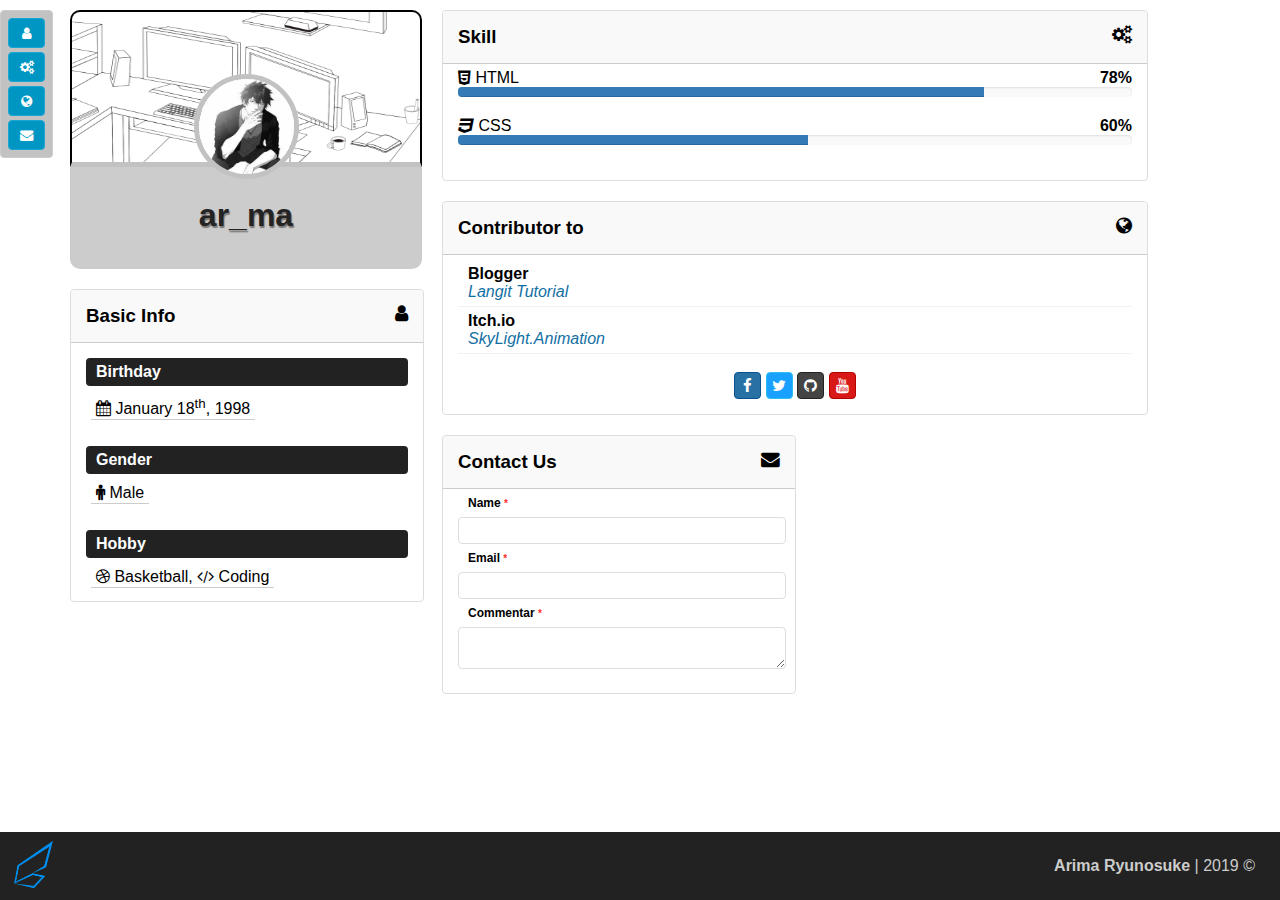
==== ar_ma/index.html @ 510f7753 "init ar_ma" ====
<!DOCTYPE html>
<html>
<head>
	<title>Ryunosuke Arima | Profile</title>
	<meta name="viewport" content="width=device-width, initial-scale=1">
	<link rel="icon" href="assets/img/SkyLight_Animation.png">

	<link href="https://stackpath.bootstrapcdn.com/font-awesome/4.7.0/css/font-awesome.min.css" rel="stylesheet" integrity="sha384-wvfXpqpZZVQGK6TAh5PVlGOfQNHSoD2xbE+QkPxCAFlNEevoEH3Sl0sibVcOQVnN" crossorigin="anonymous">

	<style type="text/css">
		body{font-family: sans-serif;font-family: sans-serif; padding: 0 0%;margin: 10px 0;}

		.cover-profile{background: url(assets/img/header.png);    border: solid 2px; background-size: 100% 100%; height: 150px; border-bottom: solid 5px #c2c2c2;border-radius: 10px 10px 0px 0px}
		.info-profile{background: #ccc; padding: 10px 15px 25px;border-radius: 0px 0px 10px 10px;}
		.photo-profile{border-radius: 50%;height: 95px;width: 95px;border: solid 5px #c2c2c2;position: relative;top: -195px;}

		.text-decoration{text-shadow: #7b7777 1px 2px 1px;color: #242424;padding: 0px;margin: 20px 0px 10px;}

		.input-form{border: solid 1px #ddd;border-radius: 4px;padding: 5px 2px;margin: 5px 0px;width: 100%;}
		label{font-weight: bold;display: block;padding: 2px 10px;font-size: 12px;}
		.redColor{color: #ff2b2b}
		.box-thumbail{background: #c1c1c1; border: solid 1px #ccc; border-radius: 4px;margin: 10px 0px}
		.box-thumbail h2{margin: 10px}
		.ctrl-button{padding: 10px; background: #222; border-radius: 4px;color: #fff;text-decoration: none}

		.right{float: right}h3{margin: 5px;}

		a{text-decoration: none;color: #126fa4;}a:hover{color: #3a8cbb;;}
		.ctrl-guard-button{float: left;position:fixed;margin: 0px;}
		ul.ctrl-guard-button{list-style: none;padding: 0px; float: left;position: relative;background: #c2c2c2;padding: 5px 2px;border-radius: 4px;border: solid 1px #ccc;}
		ul.ctrl-guard-button li{padding: 2px 5px;}
		li button.ctrl-button{padding: 5px;height: 30px;border: solid 1px #444}
		.active{border: solid 1px #1aa7d2!important;background: #0096c3!important;}

		button.ctrl-button:active {background: #2196F3;border: solid 1px #1281c1;}
		li button.ctrl-button:hover {background: #fff!important;color: #444!important;border: solid 1px #444!important;}
		button.ctrl-button span.fa {width: 25px; text-align: center}
		.box-3{/*width: 30%;*/margin: 0 10px 0px;min-width: 300px;position: relative;float: left;}
		.container{position: absolute;min-height: 1px;left: 60px; margin-bottom: 60px}
		.header{margin-bottom: 20px; min-width: 350px;}
		.box{border: 1px solid #ddd; width: 100%; min-width: 350px;margin: 0px 0px 20px;position: relative;float: left;border-radius: 4px;}
		.box-title {padding: 10px; background: #f9f9f9;border-radius: 4px 4px 0 0;border-bottom: solid 1px #ccc}
		.box-h{padding: 5px 15px 15px}.sub-title{background: #222;border-radius: 4px;padding: 5px 10px;color: #fff;margin: 10px 0px;font-weight: bold;}
		text{margin: 0px 5px;border-bottom: solid 1px #ccc;padding: 0px 5px 2px;}
		.progress {height: 10px;margin-bottom: 20px;overflow: hidden;background-color: #f9f9f9;border-radius: 4px;-webkit-box-shadow: inset 0 1px 2px rgba(0,0,0,.1);box-shadow: inset 0 1px 2px rgba(0,0,0,.1);}
		.progress-bar{float: left;width: 0;height: 100%;font-size: 12px;line-height: 20px;color: #fff;text-align: center;background-color: #337ab7;-webkit-box-shadow: inset 0 -1px 0 rgba(0,0,0,.15);box-shadow: inset 0 -1px 0 rgba(0,0,0,.15);-webkit-transition: width .6s ease;-o-transition: width .6s ease;transition: width .6s ease;}


		.btn-social span{padding: 5px;background: #444;color: #fff;border: solid 1px #222;border-radius: 4px;font-size: 15px;width: 15px;height: 15px;text-align: center;}
		.btn-social span:hover{background: #fff!important;color:#222; border: solid 1px #222!important}

		.contributor-list{padding: 5px 10px;border-bottom: solid 1px #f2f2f2;}
		@media screen and (max-width:300px){.photo-profile {top: -225px;}}

		footer{position: fixed;bottom: 0px;background: #222;color: #ccc;width: 100%;text-align: right;}
		.footer-logo{float: left;width: 65px;height: 65px;}
		.footer-text{ padding: 25px;}
	</style>
	
</head>
<body>



	<div class="ctrl-guard-button">
		<ul class="ctrl-guard-button">
			<li><button id="btn-profile" type="button" onclick="profile('profile')" class="ctrl-button active" title="Basic Information"><span class="fa fa-user"></span></button></li>
			<li><button id="btn-skill" type="button" onclick="skill('skill')" class="ctrl-button active" title="Skill Information"><span class="fa fa-cogs"></span></button></li>
			<li><button id="btn-contributor" type="button" onclick="contributor('contributor')" class="ctrl-button active" href="" title="Contact Information"><span class="fa fa-globe"></span></button></li>
			<li><button id="btn-contact" type="button" onclick="contact('contact')" class="ctrl-button active" title="Contact Information"><span class="fa fa-envelope"></span></button></li>
		</ul>
	</div>


<div class="container">
	<div class="box-3" >
		<!-- Header -->
			<div class="header">
				<center>
				<div class="cover-profile">

				</div>
						

				<div class="info-profile">
					<h1 class="text-decoration">ar_ma</h1>
				</div>
				</center>
				<center style="height: 0px;">
				<img class="photo-profile" src="assets/img/photo-profile.jpg">
				</center>
			</div>
		<!-- Header -->
		<!-- Basic Information -->
			<div id="profile" class="box">
				<div class="box-title">
					<h3>Basic Info <i class="fa fa-user right"></i></h3>
				</div>
					<div class="box-h">
						
						<div class="sub-title">Birthday</div>
						<text><span class="fa fa-calendar"></span> January 18<sup>th</sup>, 1998</text><br><br>

					
						<div class="sub-title">Gender</div>
						<text><span class="fa fa-male"></span> Male</text><br><br>


						<div class="sub-title">Hobby</div>
						<text> <span class="fa fa-dribbble"></span> Basketball, <span class="fa fa-code"></span> Coding </text>
					</div>	
			</div>
		<!-- Basic Information -->	
	</div>

	<div class="box-3" >
		
		<!-- skill -->
			<div id="skill" class="box">
				<div class="box-title"><h3>Skill<span class="fa  fa-gears right"></span></h3></div>
				<div class="box-h">

					<span class="fa fa-html5"></span> HTML<b class="right">78%</b><br>
					<div class="progress">
					  <div class="progress-bar" role="progressbar" aria-valuenow="2" aria-valuemin="0" aria-valuemax="100" style="min-width: 2em; width: 78%;">
					    
					  </div>
					</div>
					<span class="fa fa-css3"></span> CSS<b class="right">60%</b><br>
					<div class="progress">
					  <div class="progress-bar" role="progressbar" aria-valuenow="2" aria-valuemin="0" aria-valuemax="100" style="min-width: 2em; width: 52%;">
					    
					  </div>
					</div>

				</div>
			</div>
		<!-- skill -->

		<!-- contributor -->
			<div id="contributor" class="box">
				<div class="box-title"><h3>Contributor to<i class="fa fa-globe right"></i></h3></div>

				<div class="box-h">

					<div class="contributor-list">
						<b>Blogger</b><br>
						<i><a href="https://langittutorial.blogspot.com">Langit Tutorial</a></i>
					</div>
					<div class="contributor-list">
						<b>Itch.io</b><br>
						<span class="fa fa-store"></span><i><a href="https://skylightanimation.itch.io">SkyLight.Animation</a></i>
					</div>
					<br>
					<center>

						<a class="btn-social" href="https://www.facebook.com/SkyLight.Animation/"><span style="background: #2871a4;border: solid #095290 1px;" class=" fa fa-facebook"></span></a>
						<a  class="btn-social" href="https://twitter.com/skylight_army"><span style="background: #19a1ff;border: solid 1px #30bdf0;" class=" fa fa-twitter"></span></a>
						<a class="btn-social" href="https://github.com/skylightanimation"><span class=" fa fa-github"></span></a>
						<a class="btn-social" href="https://www.youtube.com/channel/UCDT3jUQAGTh1U2xOSEhAWUQ"><span style="background: #d91818;border: solid 1px #b50000;" class=" fa fa-youtube"></span></a>
					</center>
						

				</div>
			</div>
		<!-- contributor -->
	</div>

	<div class="box-3" >	
		<!-- Comment -->
			<div id="contact" class="box">
				<div class="box-title"><h3>Contact Us<span class="fa  fa-envelope right"></span></h3></div>
				<div class="box-h">


					<div class="form-row">
						<label>Name <small class="redColor">*</small></label>
						<input class="input-form" type="name" name="name">
					</div>

					<div class="form-row">
						<label>Email <small class="redColor">*</small></label>
						<input class="input-form" type="email" name="email">
					</div>
					<div class="form-row">
						<label>Commentar <small class="redColor">*</small></label>
						<textarea class="input-form" name="comment"></textarea>
					</div>
				</div>
			</div>
		<!-- Comment -->
	</div>
</div>

<footer> 
	<div><img class="footer-logo" src="assets/img/SkyLight_Animation.png"></div>
	<div class="footer-text"><b>Arima Ryunosuke</b> | 2019 &copy;  </div>
</footer>
<script type="text/javascript">

	function profile(id){
	    var access = document.getElementById(id);
	    var btn = 'btn-'+id;
	    var accessBtn = document.getElementById(btn);

        if(access.style.display == "none") {
           access.style.display = "block";
           accessBtn.className += " active";
        }else {
            access.style.display = "none";
            accessBtn.className = "ctrl-button";
            //accessBtn.className += "ctrl-button";
        }
	}

	function skill(id){
	    var access = document.getElementById(id);
	    var btn = 'btn-'+id;
	    var accessBtn = document.getElementById(btn);

        if(access.style.display == "none") {
           access.style.display = "block";
           accessBtn.className += " active";
        }else {
            access.style.display = "none";
            accessBtn.className = "ctrl-button";
        }
	}
	function contact(id){
	    var access = document.getElementById(id);
	    var btn = 'btn-'+id;
	    var accessBtn = document.getElementById(btn);

        if(access.style.display == "none") {
           access.style.display = "block";
           accessBtn.className += " active";
        }else {
            access.style.display = "none";
            accessBtn.className = "ctrl-button";
        }
	}
	function contributor(id){
	    var access = document.getElementById(id);
	    var btn = 'btn-'+id;
	    var accessBtn = document.getElementById(btn);

        if(access.style.display == "none") {
           access.style.display = "block";
           accessBtn.className += " active";
        }else {
            access.style.display = "none";
            accessBtn.className = "ctrl-button";
        }
	}

</script>


	

</body>
</html>
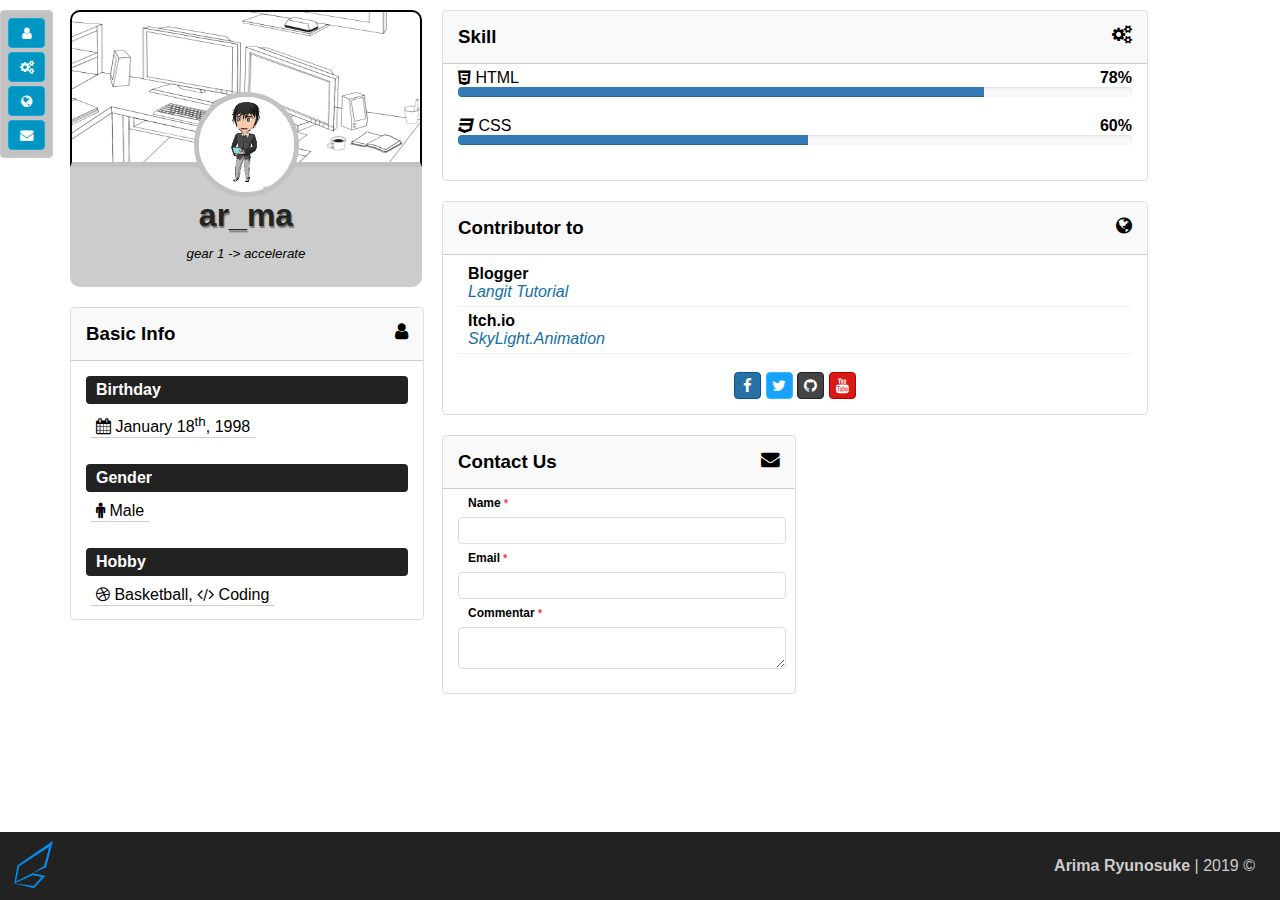
==== commit a21271b2: "update ar_ma 01" ====
--- a/ar_ma/index.html
+++ b/ar_ma/index.html
@@ -84,6 +84,7 @@
 
 				<div class="info-profile">
 					<h1 class="text-decoration">ar_ma</h1>
+					<small><i>gear 1 -> accelerate</i></small>
 				</div>
 				</center>
 				<center style="height: 0px;">
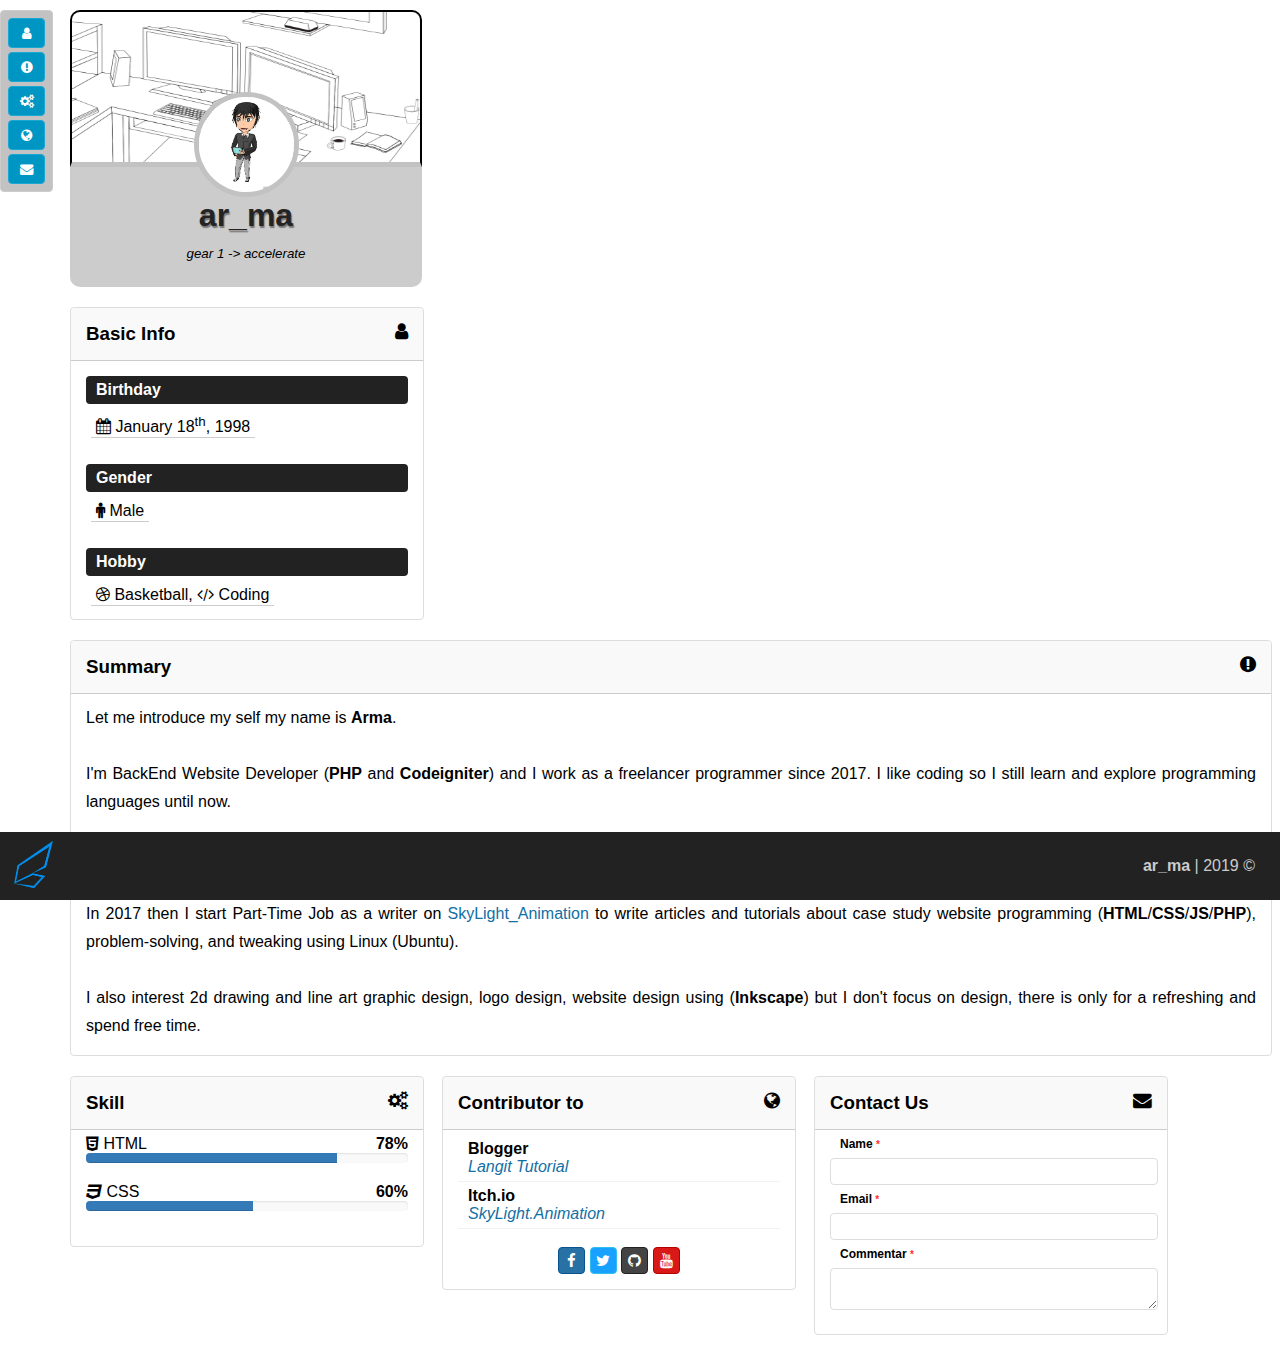
==== commit ee03da82: "update ar_ma" ====
--- a/ar_ma/index.html
+++ b/ar_ma/index.html
@@ -1,7 +1,7 @@
 <!DOCTYPE html>
 <html>
 <head>
-	<title>Ryunosuke Arima | Profile</title>
+	<title>ar_ma | author</title>
 	<meta name="viewport" content="width=device-width, initial-scale=1">
 	<link rel="icon" href="assets/img/SkyLight_Animation.png">
 
@@ -24,7 +24,7 @@
 		.ctrl-button{padding: 10px; background: #222; border-radius: 4px;color: #fff;text-decoration: none}
 
 		.right{float: right}h3{margin: 5px;}
-
+		.summary-text{font-family: sans-serif;line-height: 28px;text-align: justify;margin-bottom: 0px; margin-top:5px;max-inline-size: fit-content; inline-size: fit-content;}
 		a{text-decoration: none;color: #126fa4;}a:hover{color: #3a8cbb;;}
 		.ctrl-guard-button{float: left;position:fixed;margin: 0px;}
 		ul.ctrl-guard-button{list-style: none;padding: 0px; float: left;position: relative;background: #c2c2c2;padding: 5px 2px;border-radius: 4px;border: solid 1px #ccc;}
@@ -65,6 +65,8 @@
 	<div class="ctrl-guard-button">
 		<ul class="ctrl-guard-button">
 			<li><button id="btn-profile" type="button" onclick="profile('profile')" class="ctrl-button active" title="Basic Information"><span class="fa fa-user"></span></button></li>
+			<li><button id="btn-summary" type="button" onclick="summary('summary')" class="ctrl-button active" title=""><span class="fa fa-exclamation-circle"></span></button></li>
+
 			<li><button id="btn-skill" type="button" onclick="skill('skill')" class="ctrl-button active" title="Skill Information"><span class="fa fa-cogs"></span></button></li>
 			<li><button id="btn-contributor" type="button" onclick="contributor('contributor')" class="ctrl-button active" href="" title="Contact Information"><span class="fa fa-globe"></span></button></li>
 			<li><button id="btn-contact" type="button" onclick="contact('contact')" class="ctrl-button active" title="Contact Information"><span class="fa fa-envelope"></span></button></li>
@@ -114,6 +116,29 @@
 		<!-- Basic Information -->	
 	</div>
 
+
+	<div class="box-3" >
+		
+		<!-- summary -->
+			<div id="summary" class="box">
+				<div class="box-title"><h3>Summary<span class="fa  fa-exclamation-circle right"></span></h3></div>
+				<div class="box-h">
+    				<p class="summary-text">
+						Let me introduce my self my name is <b>Arma</b>.<br><br>
+
+						I'm BackEnd Website Developer (<b>PHP</b> and <b>Codeigniter</b>) and I work as a freelancer programmer since 2017. I like coding so I still learn and explore programming languages until now. <br><br>
+
+						I also like to write or blog. I have started writing an article on the blog since 16th years old. My First Blog I write an article about Electrical Engineer for 1 the year (2015-2016).<br>
+						In 2017 then I start Part-Time Job as a writer on <a href="https://skylightanimation.github.io">SkyLight_Animation</a> to write articles and tutorials about case study website programming (<b>HTML</b>/<b>CSS</b>/<b>JS</b>/<b>PHP</b>), problem-solving, and tweaking using Linux (Ubuntu).<br><br>
+
+						I also interest 2d drawing and line art graphic design, logo design, website design using (<b>Inkscape</b>) but I don't focus on design, there is only for a refreshing and spend free time.
+					</p>
+				</div>
+			</div>
+		<!-- summary -->
+	</div>
+
+
 	<div class="box-3" >
 		
 		<!-- skill -->
@@ -137,7 +162,9 @@
 				</div>
 			</div>
 		<!-- skill -->
-
+	</div>
+
+	<div class="box-3" >
 		<!-- contributor -->
 			<div id="contributor" class="box">
 				<div class="box-title"><h3>Contributor to<i class="fa fa-globe right"></i></h3></div>
@@ -195,7 +222,7 @@
 
 <footer> 
 	<div><img class="footer-logo" src="assets/img/SkyLight_Animation.png"></div>
-	<div class="footer-text"><b>Arima Ryunosuke</b> | 2019 &copy;  </div>
+	<div class="footer-text"><b>ar_ma</b> | 2019 &copy;  </div>
 </footer>
 <script type="text/javascript">
 
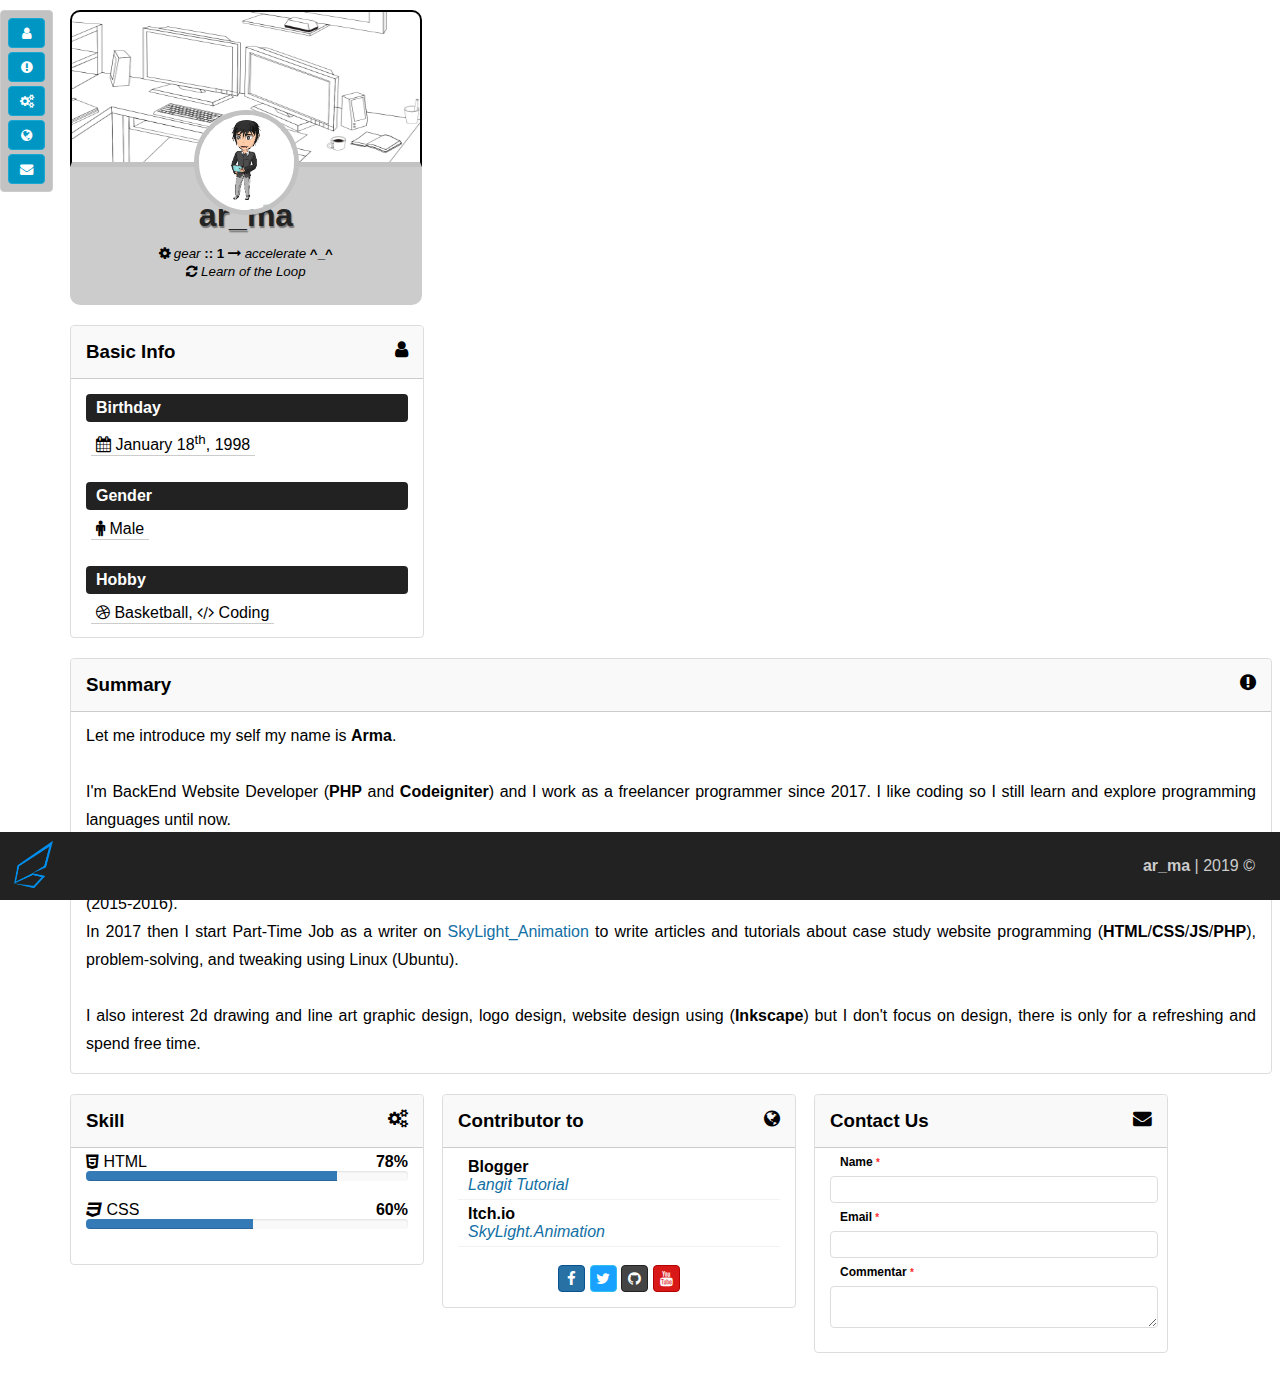
==== commit ff6a27e2: "update author profile" ====
--- a/ar_ma/index.html
+++ b/ar_ma/index.html
@@ -10,7 +10,7 @@
 	<style type="text/css">
 		body{font-family: sans-serif;font-family: sans-serif; padding: 0 0%;margin: 10px 0;}
 
-		.cover-profile{background: url(assets/img/header.png);    border: solid 2px; background-size: 100% 100%; height: 150px; border-bottom: solid 5px #c2c2c2;border-radius: 10px 10px 0px 0px}
+		.cover-profile{background: url(assets/img/header.png);	border: solid 2px; background-size: 100% 100%; height: 150px; border-bottom: solid 5px #c2c2c2;border-radius: 10px 10px 0px 0px}
 		.info-profile{background: #ccc; padding: 10px 15px 25px;border-radius: 0px 0px 10px 10px;}
 		.photo-profile{border-radius: 50%;height: 95px;width: 95px;border: solid 5px #c2c2c2;position: relative;top: -195px;}
 
@@ -86,7 +86,9 @@
 
 				<div class="info-profile">
 					<h1 class="text-decoration">ar_ma</h1>
-					<small><i>gear 1 -> accelerate</i></small>
+					<small><span class="fa fa-cog"></span> <i>gear</i> <b>::</b> <b>1 </b> <span class="fa fa-long-arrow-right"></span> <i>accelerate</i> <b>^_^</b><br>
+						<span class="fa fa-refresh"></span> <i>Learn of the Loop</i>
+					</small>
 				</div>
 				</center>
 				<center style="height: 0px;">
@@ -123,7 +125,7 @@
 			<div id="summary" class="box">
 				<div class="box-title"><h3>Summary<span class="fa  fa-exclamation-circle right"></span></h3></div>
 				<div class="box-h">
-    				<p class="summary-text">
+					<p class="summary-text">
 						Let me introduce my self my name is <b>Arma</b>.<br><br>
 
 						I'm BackEnd Website Developer (<b>PHP</b> and <b>Codeigniter</b>) and I work as a freelancer programmer since 2017. I like coding so I still learn and explore programming languages until now. <br><br>
@@ -149,13 +151,13 @@
 					<span class="fa fa-html5"></span> HTML<b class="right">78%</b><br>
 					<div class="progress">
 					  <div class="progress-bar" role="progressbar" aria-valuenow="2" aria-valuemin="0" aria-valuemax="100" style="min-width: 2em; width: 78%;">
-					    
+						
 					  </div>
 					</div>
 					<span class="fa fa-css3"></span> CSS<b class="right">60%</b><br>
 					<div class="progress">
 					  <div class="progress-bar" role="progressbar" aria-valuenow="2" aria-valuemin="0" aria-valuemax="100" style="min-width: 2em; width: 52%;">
-					    
+						
 					  </div>
 					</div>
 
@@ -227,60 +229,71 @@
 <script type="text/javascript">
 
 	function profile(id){
-	    var access = document.getElementById(id);
-	    var btn = 'btn-'+id;
-	    var accessBtn = document.getElementById(btn);
-
-        if(access.style.display == "none") {
-           access.style.display = "block";
-           accessBtn.className += " active";
-        }else {
-            access.style.display = "none";
-            accessBtn.className = "ctrl-button";
-            //accessBtn.className += "ctrl-button";
-        }
-	}
-
+		var access = document.getElementById(id);
+		var btn = 'btn-'+id;
+		var accessBtn = document.getElementById(btn);
+
+		if(access.style.display == "none") {
+		   access.style.display = "block";
+		   accessBtn.className += " active";
+		}else {
+			access.style.display = "none";
+			accessBtn.className = "ctrl-button";
+			//accessBtn.className += "ctrl-button";
+		}
+	}
+	function summary(id){
+		var access = document.getElementById(id);
+		var btn = 'btn-'+id;
+		var accessBtn = document.getElementById(btn);
+
+		if(access.style.display == "none") {
+		   access.style.display = "block";
+		   accessBtn.className += " active";
+		}else {
+			access.style.display = "none";
+			accessBtn.className = "ctrl-button";
+		}
+	}
 	function skill(id){
-	    var access = document.getElementById(id);
-	    var btn = 'btn-'+id;
-	    var accessBtn = document.getElementById(btn);
-
-        if(access.style.display == "none") {
-           access.style.display = "block";
-           accessBtn.className += " active";
-        }else {
-            access.style.display = "none";
-            accessBtn.className = "ctrl-button";
-        }
+		var access = document.getElementById(id);
+		var btn = 'btn-'+id;
+		var accessBtn = document.getElementById(btn);
+
+		if(access.style.display == "none") {
+		   access.style.display = "block";
+		   accessBtn.className += " active";
+		}else {
+			access.style.display = "none";
+			accessBtn.className = "ctrl-button";
+		}
 	}
 	function contact(id){
-	    var access = document.getElementById(id);
-	    var btn = 'btn-'+id;
-	    var accessBtn = document.getElementById(btn);
-
-        if(access.style.display == "none") {
-           access.style.display = "block";
-           accessBtn.className += " active";
-        }else {
-            access.style.display = "none";
-            accessBtn.className = "ctrl-button";
-        }
+		var access = document.getElementById(id);
+		var btn = 'btn-'+id;
+		var accessBtn = document.getElementById(btn);
+
+		if(access.style.display == "none") {
+		   access.style.display = "block";
+		   accessBtn.className += " active";
+		}else {
+			access.style.display = "none";
+			accessBtn.className = "ctrl-button";
+		}
 	}
 	function contributor(id){
-	    var access = document.getElementById(id);
-	    var btn = 'btn-'+id;
-	    var accessBtn = document.getElementById(btn);
-
-        if(access.style.display == "none") {
-           access.style.display = "block";
-           accessBtn.className += " active";
-        }else {
-            access.style.display = "none";
-            accessBtn.className = "ctrl-button";
-        }
-	}
-
+		var access = document.getElementById(id);
+		var btn = 'btn-'+id;
+		var accessBtn = document.getElementById(btn);
+
+		if(access.style.display == "none") {
+		   access.style.display = "block";
+		   accessBtn.className += " active";
+		}else {
+			access.style.display = "none";
+			accessBtn.className = "ctrl-button";
+		}
+	}
 </script>
 
 
